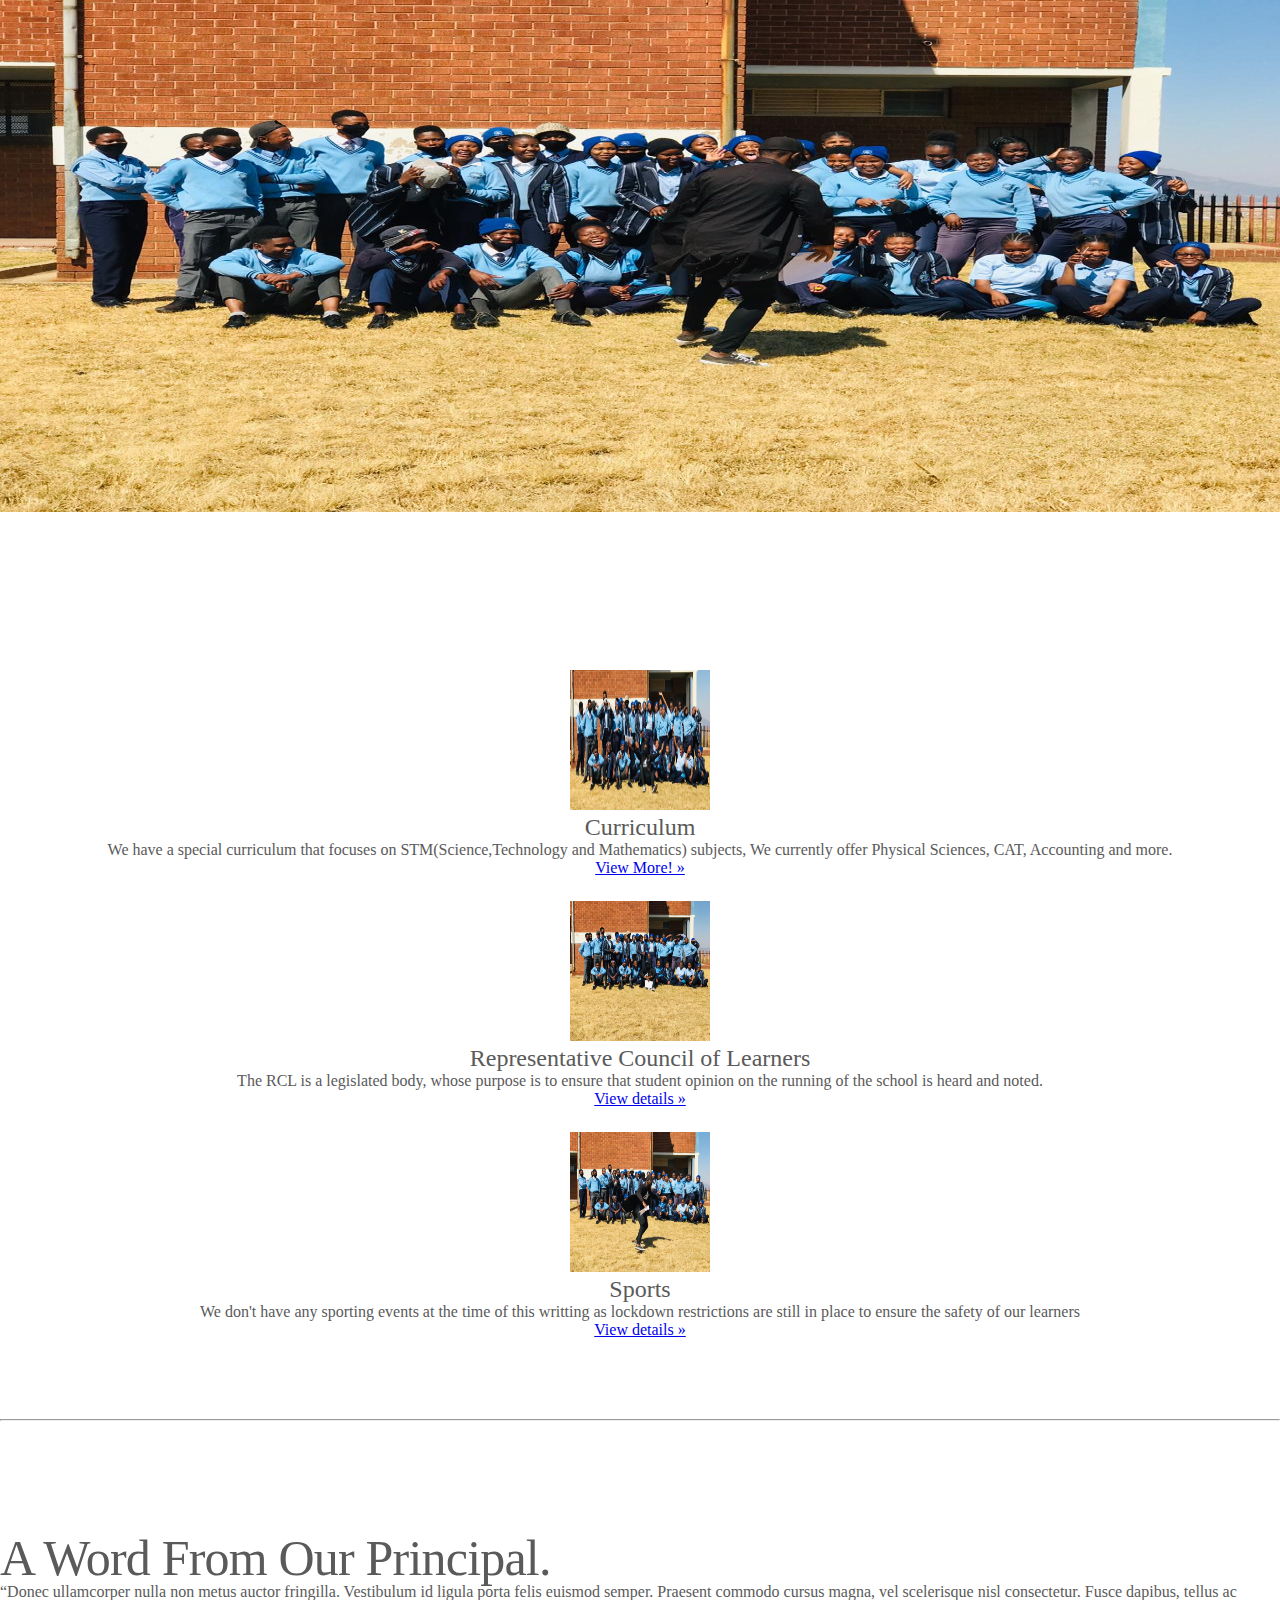
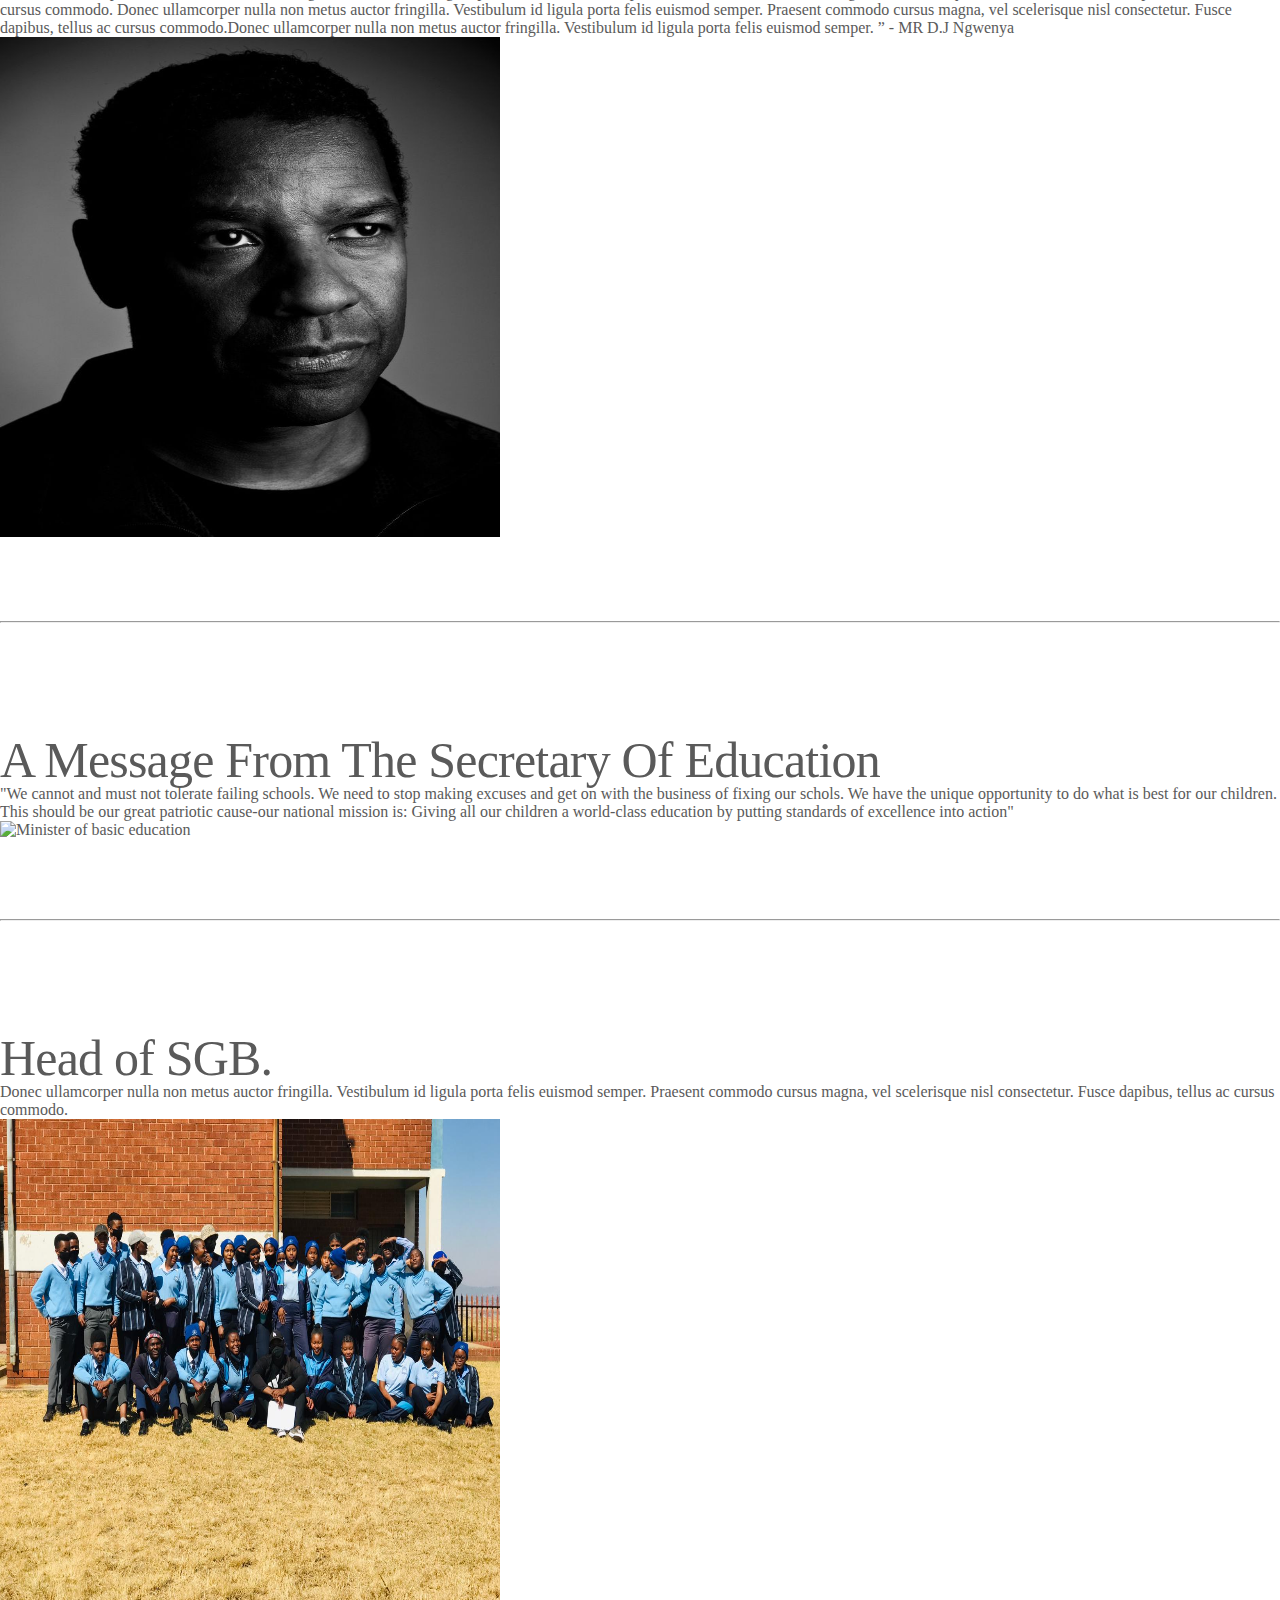
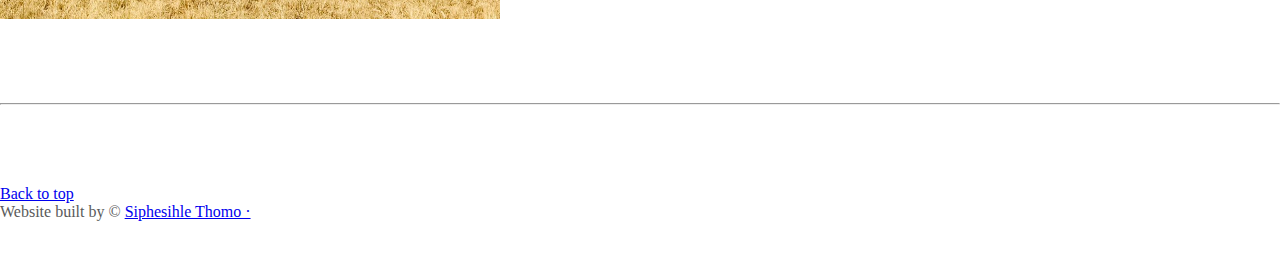
==== index.html @ 4f89eb86 "refactored code and restyled elements" ====
<!doctype html>
<html lang="en">
  <head>
    <meta charset="utf-8">
    <meta name="viewport" content="width=device-width, initial-scale=1, shrink-to-fit=no">
    <meta name="description" content="Elangwane, Mpumalanga MSTA, Volksust High Schools, Vukuzakhe High School">
    <meta name="author" content="Siphesihle Thomo">
    <meta name="generator" content="Jekyll v4.0.1">
    <title>Elangwane M.S.T.A</title>
    <link href="https://cdn.jsdelivr.net/npm/bootstrap@5.0.0-beta2/dist/css/bootstrap.min.css" rel="stylesheet" integrity="sha384-BmbxuPwQa2lc/FVzBcNJ7UAyJxM6wuqIj61tLrc4wSX0szH/Ev+nYRRuWlolflfl" crossorigin="anonymous">
    <link href="styles.css" rel="stylesheet">
  </head>

  <body>

    <section id="navigation">
      <div class="col">
        <nav class="container-fluid navbar navbar-expand-lg navbar-dark bg-primary">
          <a href="index.html" class="navbar-brand"><h3>Elangwane</h3></a>
          <button class="navbar-toggler" type="button" data-bs-toggle="collapse" data-bs-target="#navbarSupportedContent" aria-controls="navbarSupportedContent" aria-expanded="false" aria-label="Toggle navigation">
            <span class="navbar-toggler-icon"></span>
          </button>
        
          <div class="collapse navbar-collapse" id="navbarSupportedContent">
            <ul class="navbar-nav ms-auto">
              <li class="nav-item">
                <a href="/html/about.html" class="nav-link">About</a>
              </li>
              <li class="nav-item">
                <a href="/html/curriculum.html" class="nav-link">Curriculum</a>
              </li>
              <li class="nav-item">
                <a href="/html/contact.html" class="nav-link">Contact</a>
              </li>
            </ul>
          </div>
        </nav>
      </div>
    </section>
  
<main role="main">

  <div id="myCarousel" class="carousel slide" data-ride="carousel">
    <div class="carousel-inner">
      <div class="carousel-item active">
        <img id="image1" src="/Images/Display4.jpg" width="100%">
        <div class="container">
          <div class="carousel-caption text-left">
            <h1>Welcome.</h1>
            <p>A very warm welcome to Elangwane M.S.T Academy, I hope that our website provides you with a comprehensive introduction to our values, expectations and way of working. We place a strong emphasis on working hard, supporting one another and good standards of behaviour and courtesy.</p>
            <p><a class="btn btn-lg btn-primary" href="#More" role="button">Learn More &raquo;</a></p>
          </div>
        </div>
      </div>
    </div>
  </div>
  
  <div class="container marketing">

    <!-- Three columns of text below the carousel -->
    <div class="row" id="More">
      <div class="col-lg-4">
        <img src="/Images/Display1.jpg" width="140" height="140" class="rounded-circle">
        <h2>Curriculum</h2>
        <p>We have a special curriculum that focuses on STM(Science,Technology and Mathematics) subjects, We currently offer Physical Sciences, CAT, Accounting and more.</p>
        <p><a class="btn btn-primary" href="/html/curriculum.html" role="button">View More! &raquo;</a></p>
      </div>
      <div class="col-lg-4">
        <img src="/Images/Display2.jpg" width="140" height="140" class="rounded-circle">
        <h2>Representative Council of Learners</h2>
        <p>The RCL is a legislated body, whose purpose is to ensure that student opinion on the running of the school is heard and noted.</p>
        <p><a class="btn btn-primary" href="/html/lrc.html" role="button">View details &raquo;</a></p>
      </div>
      <div class="col-lg-4">
        <img src="/Images/Display3.jpg" width="140" height="140" class="rounded-circle">
        <h2>Sports</h2>
        <p>We don't have any sporting events at the time of this writting as lockdown restrictions are still in place to ensure the safety of our learners</p>
        <p><a class="btn btn-primary" href="#" role="button">View details &raquo;</a></p>
      </div>
    </div>


    <!-- THE FEATURETTES -->

    <hr class="featurette-divider">

    <div class="row featurette">
    		<div class="col-md-7">
        		<h2 class="featurette-heading">A Word From Our Principal.</h2>
        		<p class="lead" style="text-align: left;">&ldquo;Donec ullamcorper nulla non metus auctor fringilla. Vestibulum id ligula porta felis euismod semper. Praesent commodo cursus magna, vel scelerisque nisl consectetur. Fusce dapibus, tellus ac cursus commodo. Donec ullamcorper nulla non metus auctor fringilla. Vestibulum id ligula porta felis euismod semper. Praesent commodo cursus magna, vel scelerisque nisl consectetur. Fusce dapibus, tellus ac cursus commodo.Donec ullamcorper nulla non metus auctor fringilla. Vestibulum id ligula porta felis euismod semper. &rdquo; - MR D.J Ngwenya</p>
      		</div>
      		<div class="col-md-5">
        		<img src="Images/Principal.jpg" class="featurette-image img-lg img-fluid mx-auto" width="500" height="500">
      		</div>
    	</div>
    
    <hr class="featurette-divider">
    
    <div class="row featurette">
      <div class="col-md-7 order-md-2">
        <h2 class="featurette-heading">A Message From The Secretary Of Education</h2>
        <p class="lead">"We cannot and must not tolerate failing schools. We need to stop making excuses and get on with the business of fixing our schols. We have the unique opportunity to do what is best for our children. This should be our great patriotic cause-our national mission is: Giving all our children a world-class education by putting standards of excellence into action"</p>
      </div>
      <div class="col-md-5 order-md-1">
        <img src="https://www.education.gov.za/portals/0/Images/Minister%20Motshekga.jpg" alt="Minister of basic education" class="featurette-image img-lg img-fluid mx-auto" width="500" height="500">
      </div>
    </div>

    <hr class="featurette-divider">

    <div class="row featurette">
      <div class="col-md-7">
        <h2 class="featurette-heading">Head of SGB.</h2>
        <p class="lead">Donec ullamcorper nulla non metus auctor fringilla. Vestibulum id ligula porta felis euismod semper. Praesent commodo cursus magna, vel scelerisque nisl consectetur. Fusce dapibus, tellus ac cursus commodo.</p>
      </div>
      <div class="col-md-5">
        <img src="Images/Display2.jpg" class="featurette-image img-lg img-fluid mx-auto" width="500" height="500">
      </div>
    </div>

    <hr class="featurette-divider">

    <!-- /END THE FEATURETTES -->

  </div>


  <!-- FOOTER -->
  <footer class="container">
    <p class="float-right"><a href="#">Back to top</a></p>
    <p>Website built by &copy; <a href="mailto:seansthomo@gmail.com">Siphesihle Thomo &middot;</p>
  </footer>
</main>

  <script src="https://cdn.jsdelivr.net/npm/bootstrap@5.0.0-beta2/dist/js/bootstrap.bundle.min.js" integrity="sha384-b5kHyXgcpbZJO/tY9Ul7kGkf1S0CWuKcCD38l8YkeH8z8QjE0GmW1gYU5S9FOnJ0" crossorigin="anonymous"></script>
 </body>
</html>
---- styles.css ----
/* GLOBAL STYLES
-------------------------------------------------- */
/* Padding below the footer and lighter body text */
* {
  padding: 0;
  margin: 0;
}

body {
  padding-bottom: 3rem;
  color: #5a5a5a;
}


/* CUSTOMIZE THE CAROUSEL
-------------------------------------------------- */

/* Carousel base class */
.carousel {
  margin-bottom: 4rem;
}
/* Since positioning the image, we need to help out the caption */
.carousel-caption {
  bottom: 3rem;
  z-index: 10;
}

/* Declare heights because of positioning of img element */
.carousel-item {
  height: 32rem;
}
.carousel-item > img {
  position: absolute;
  top: 0;
  left: 0;
  min-width: 100%;
  height: 32rem;
}


/* MARKETING CONTENT
-------------------------------------------------- */

/* Center align the text within the three columns below the carousel */
.marketing .col-lg-4 {
  margin-bottom: 1.5rem;
  text-align: center;
}
.marketing h2 {
  font-weight: 400;
}
.marketing .col-lg-4 p {
  margin-right: .75rem;
  margin-left: .75rem;
}


/* Featurettes
------------------------- */

.featurette-divider {
  margin: 5rem 0; /* Space out the Bootstrap <hr> more */
}

/* Thin out the marketing headings */
.featurette-heading {
  font-weight: 300;
  line-height: 1;
  letter-spacing: -.05rem;
}


/* RESPONSIVE CSS
-------------------------------------------------- */

@media (min-width: 40em) {
  /* Bump up size of carousel content */
  .carousel-caption p {
    margin-bottom: 1.25rem;
    font-size: 1.25rem;
    line-height: 1.4;
  }

  .featurette-heading {
    font-size: 50px;
  }
}

@media (min-width: 62em) {
  .featurette-heading {
    margin-top: 7rem;
  }
}

input[type=text], select, textarea {
  width: 100%
  padding: 12px;
  border: 1px solid #ccc;
  border-radius: 4px;
  box-sizing: border-box;
  margin-top: 6px;
  resize: vertical;
}

input[type=submit] {
  border: none;
  border-radius: 4px;
  cursor: pointer;
}
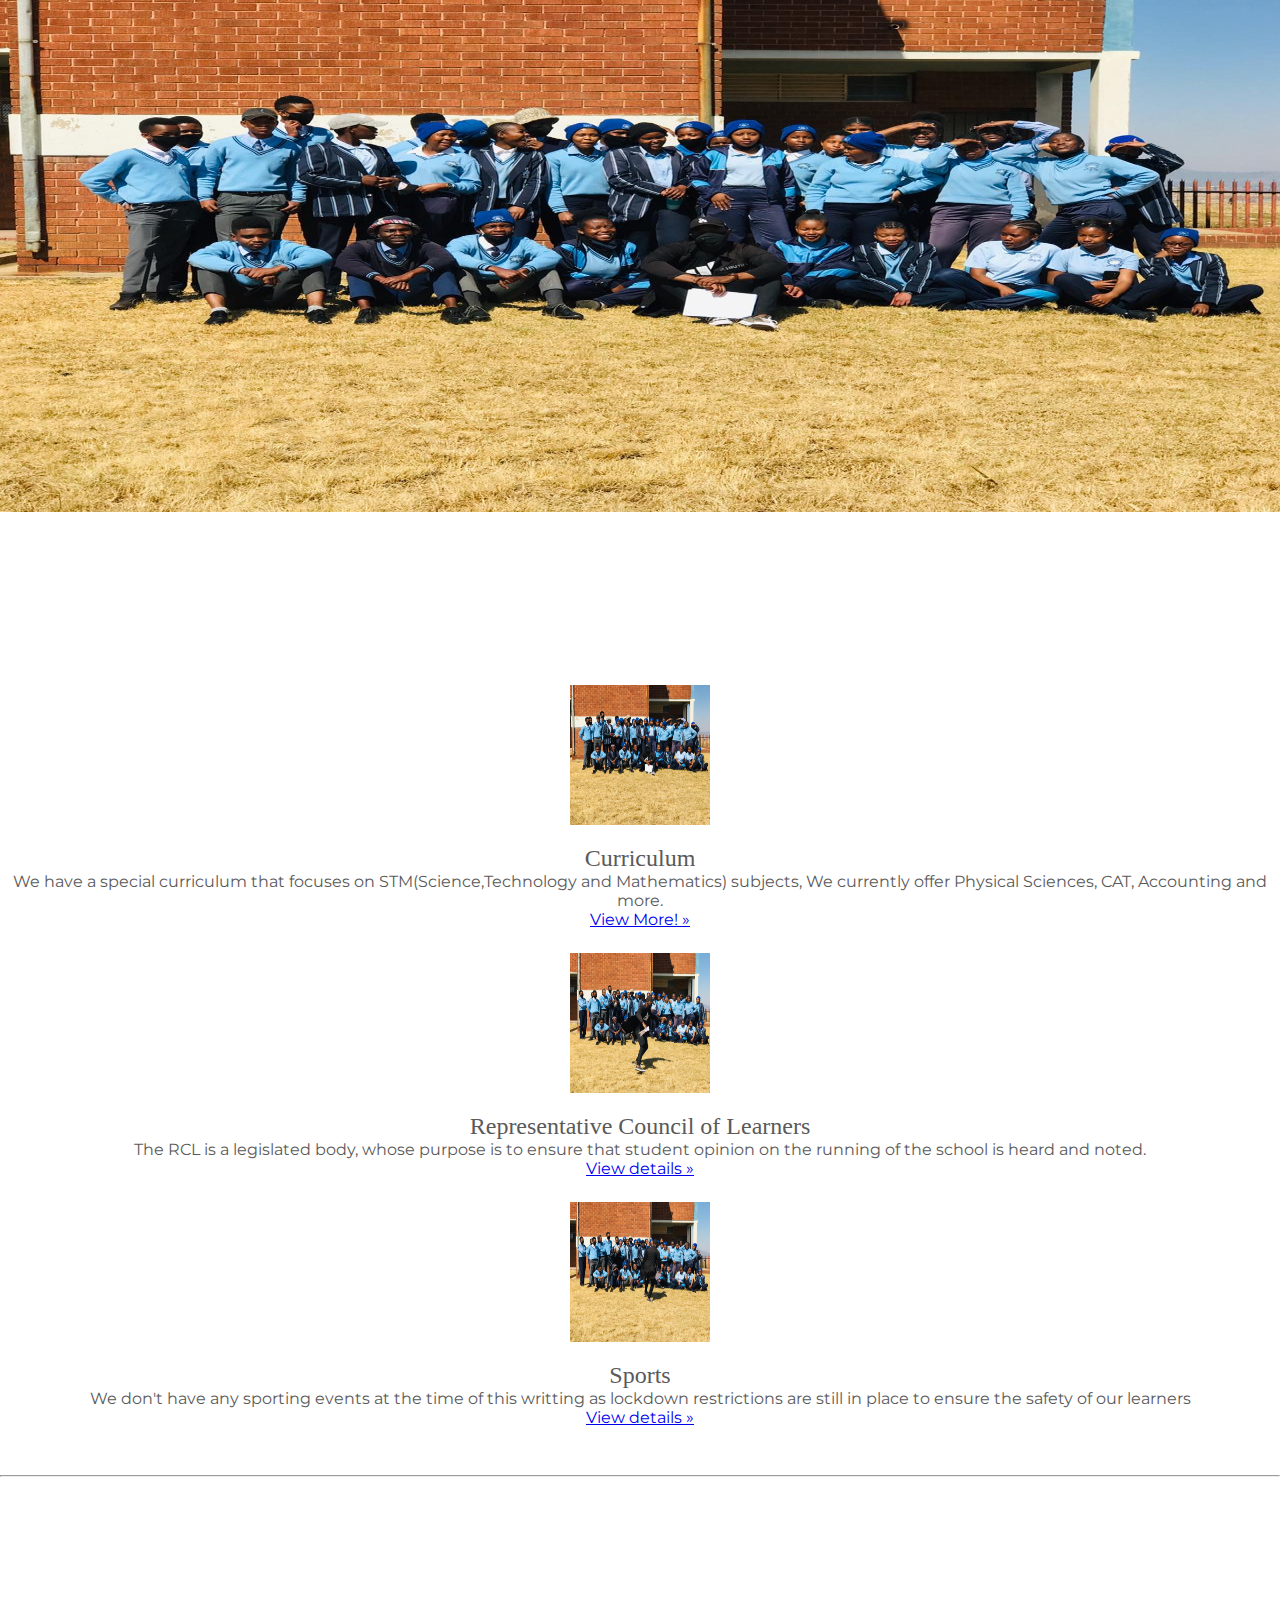
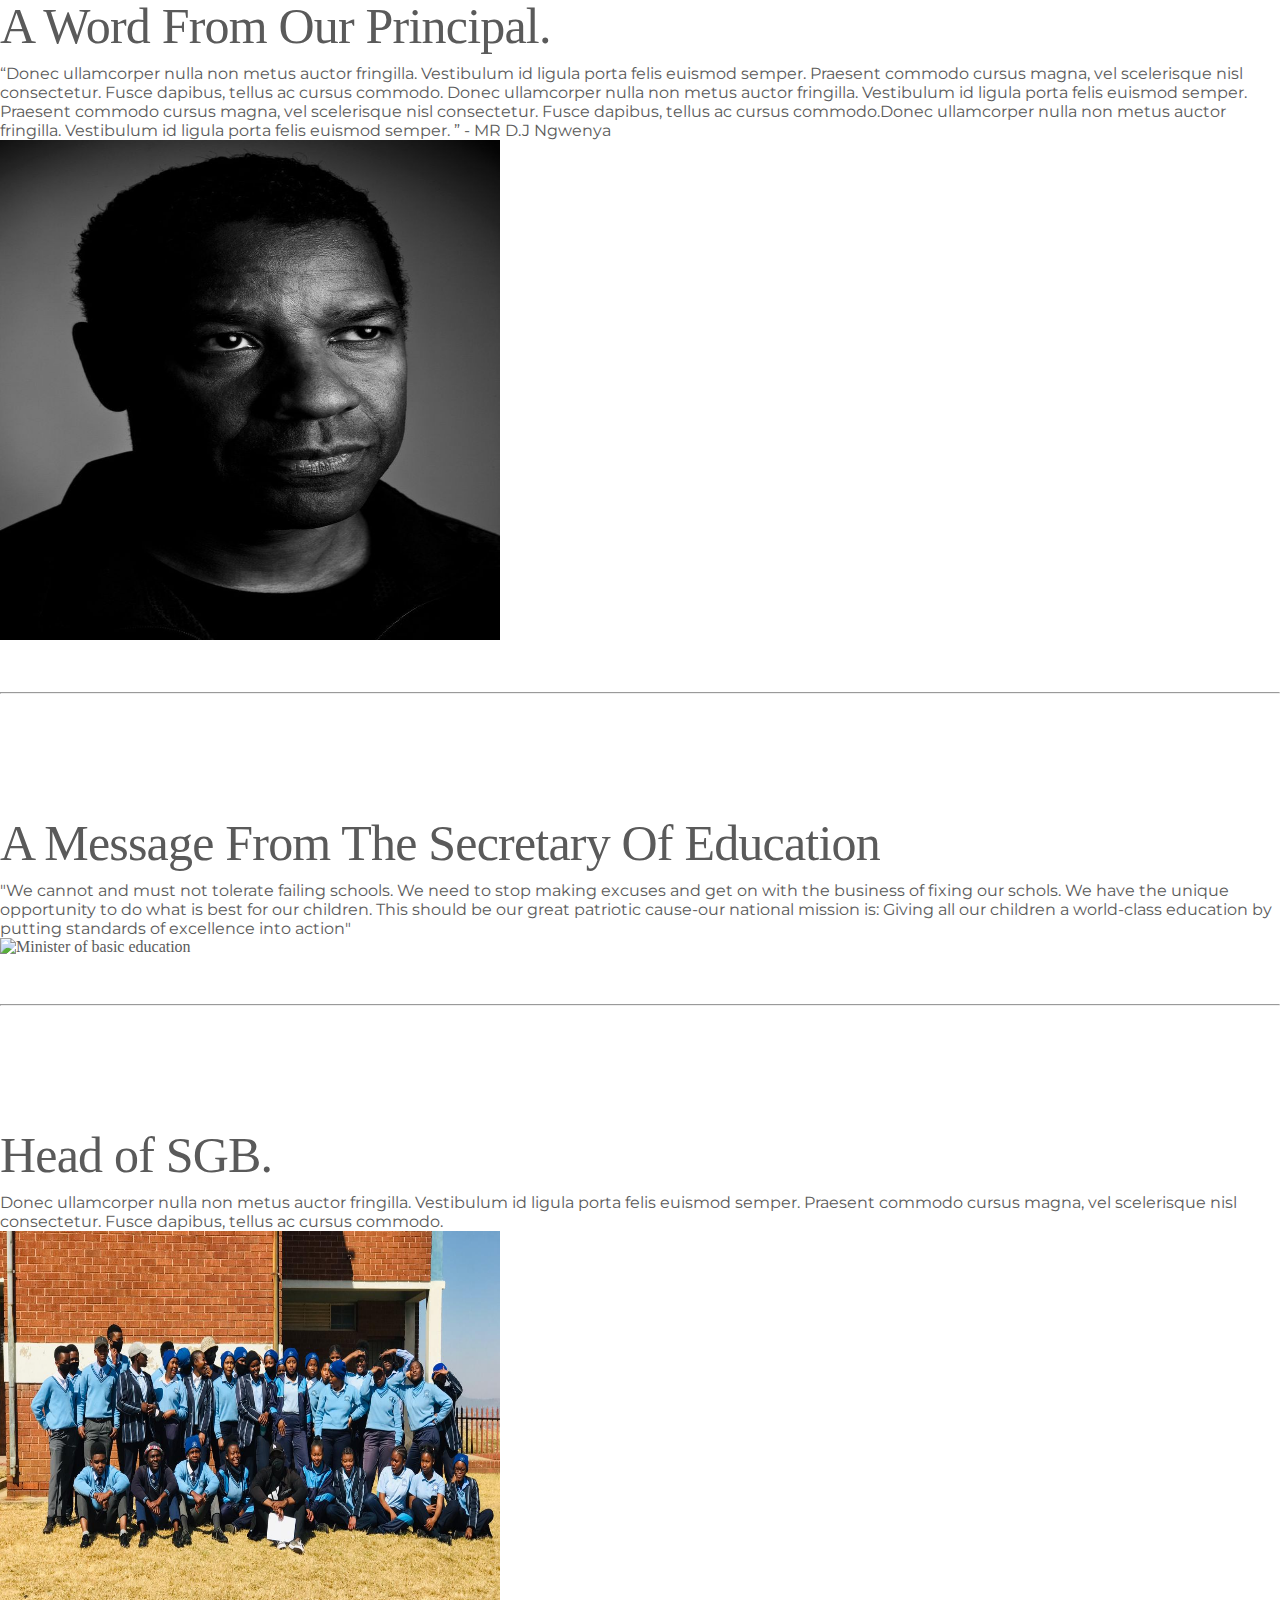
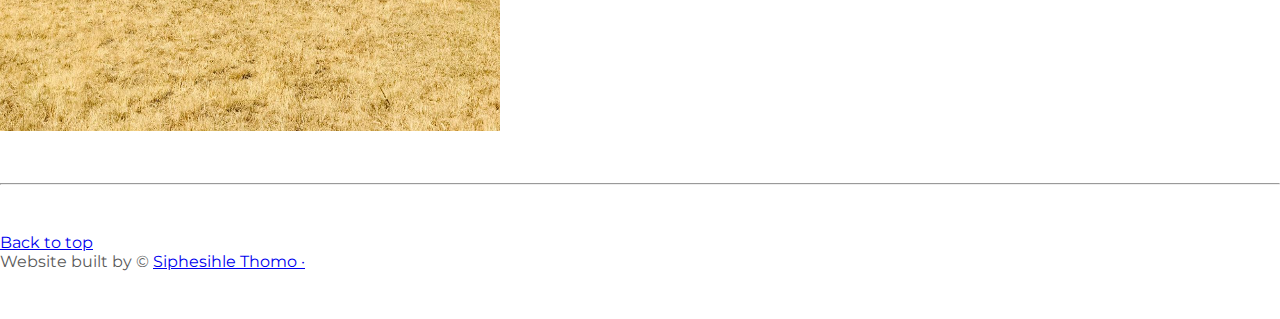
==== commit c89e3354: "removed folder" ====
--- a/index.html
+++ b/index.html
@@ -8,130 +8,128 @@
     <meta name="generator" content="Jekyll v4.0.1">
     <title>Elangwane M.S.T.A</title>
     <link href="https://cdn.jsdelivr.net/npm/bootstrap@5.0.0-beta2/dist/css/bootstrap.min.css" rel="stylesheet" integrity="sha384-BmbxuPwQa2lc/FVzBcNJ7UAyJxM6wuqIj61tLrc4wSX0szH/Ev+nYRRuWlolflfl" crossorigin="anonymous">
-    <link href="styles.css" rel="stylesheet">
+    <link href="/css/styles.css" rel="stylesheet">
   </head>
 
-  <body>
+<body>
 
-    <section id="navigation">
-      <div class="col">
-        <nav class="container-fluid navbar navbar-expand-lg navbar-dark bg-primary">
-          <a href="index.html" class="navbar-brand"><h3>Elangwane</h3></a>
-          <button class="navbar-toggler" type="button" data-bs-toggle="collapse" data-bs-target="#navbarSupportedContent" aria-controls="navbarSupportedContent" aria-expanded="false" aria-label="Toggle navigation">
-            <span class="navbar-toggler-icon"></span>
-          </button>
-        
-          <div class="collapse navbar-collapse" id="navbarSupportedContent">
-            <ul class="navbar-nav ms-auto">
-              <li class="nav-item">
-                <a href="/html/about.html" class="nav-link">About</a>
-              </li>
-              <li class="nav-item">
-                <a href="/html/curriculum.html" class="nav-link">Curriculum</a>
-              </li>
-              <li class="nav-item">
-                <a href="/html/contact.html" class="nav-link">Contact</a>
-              </li>
-            </ul>
-          </div>
-        </nav>
-      </div>
-    </section>
+  <section id="navigation">
+    <div class="col">
+      <nav class="container-fluid navbar navbar-expand-lg navbar-dark bg-primary">
+        <a href="index.html" class="navbar-brand"><h3>Elangwane</h3></a>
+        <button class="navbar-toggler" type="button" data-bs-toggle="collapse" data-bs-target="#navbarSupportedContent" aria-controls="navbarSupportedContent" aria-expanded="false" aria-label="Toggle navigation">
+          <span class="navbar-toggler-icon"></span>
+        </button>
+      
+        <div class="collapse navbar-collapse" id="navbarSupportedContent">
+          <ul class="navbar-nav ms-auto">
+            <li class="nav-item">
+              <a href="/html/about.html" class="nav-link">About</a>
+            </li>
+            <li class="nav-item">
+              <a href="/html/curriculum.html" class="nav-link">Curriculum</a>
+            </li>
+            <li class="nav-item">
+              <a href="/html/contact.html" class="nav-link">Contact</a>
+            </li>
+          </ul>
+        </div>
+      </nav>
+    </div>
+  </section>
   
-<main role="main">
+  <main role="main">
 
-  <div id="myCarousel" class="carousel slide" data-ride="carousel">
-    <div class="carousel-inner">
-      <div class="carousel-item active">
-        <img id="image1" src="/Images/Display4.jpg" width="100%">
-        <div class="container">
-          <div class="carousel-caption text-left">
-            <h1>Welcome.</h1>
-            <p>A very warm welcome to Elangwane M.S.T Academy, I hope that our website provides you with a comprehensive introduction to our values, expectations and way of working. We place a strong emphasis on working hard, supporting one another and good standards of behaviour and courtesy.</p>
-            <p><a class="btn btn-lg btn-primary" href="#More" role="button">Learn More &raquo;</a></p>
+    <div id="myCarousel" class="carousel slide" data-ride="carousel">
+      <div class="carousel-inner">
+        <div class="carousel-item active">
+          <img class="hero-image" src="/Images/Display2.jpg" width="100%">
+          <div class="shadow"></div>
+          <div class="container">
+            <div class="carousel-caption">
+              <h1>Welcome.</h1>
+              <p>A very warm welcome to Elangwane M.S.T Academy, I hope that our website provides you with a comprehensive introduction to our values, expectations and way of working. We place a strong emphasis on working hard, supporting one another and good standards of behaviour and courtesy.</p>
+              <p><a class="btn btn-lg btn-primary" href="#More" role="button">Learn More &raquo;</a></p>
+            </div>
           </div>
         </div>
       </div>
     </div>
-  </div>
-  
-  <div class="container marketing">
+    
+    <div class="container marketing">
 
-    <!-- Three columns of text below the carousel -->
-    <div class="row" id="More">
-      <div class="col-lg-4">
-        <img src="/Images/Display1.jpg" width="140" height="140" class="rounded-circle">
-        <h2>Curriculum</h2>
-        <p>We have a special curriculum that focuses on STM(Science,Technology and Mathematics) subjects, We currently offer Physical Sciences, CAT, Accounting and more.</p>
-        <p><a class="btn btn-primary" href="/html/curriculum.html" role="button">View More! &raquo;</a></p>
+      <!-- Three columns of text below the carousel -->
+      <div class="row" id="More">
+        <div class="col-lg-4">
+          <img src="/Images/Display2.jpg" width="140" height="140" class="rounded-circle">
+          <h2>Curriculum</h2>
+          <p>We have a special curriculum that focuses on STM(Science,Technology and Mathematics) subjects, We currently offer Physical Sciences, CAT, Accounting and more.</p>
+          <p><a class="btn btn-primary" href="/html/curriculum.html" role="button">View More! &raquo;</a></p>
+        </div>
+        <div class="col-lg-4">
+          <img src="/Images/Display3.jpg" width="140" height="140" class="rounded-circle">
+          <h2>Representative Council of Learners</h2>
+          <p>The RCL is a legislated body, whose purpose is to ensure that student opinion on the running of the school is heard and noted.</p>
+          <p><a class="btn btn-primary" href="/html/lrc.html" role="button">View details &raquo;</a></p>
+        </div>
+        <div class="col-lg-4">
+          <img src="/Images/Display4.jpg" width="140" height="140" class="rounded-circle">
+          <h2>Sports</h2>
+          <p>We don't have any sporting events at the time of this writting as lockdown restrictions are still in place to ensure the safety of our learners</p>
+          <p><a class="btn btn-primary" href="#" role="button">View details &raquo;</a></p>
+        </div>
       </div>
-      <div class="col-lg-4">
-        <img src="/Images/Display2.jpg" width="140" height="140" class="rounded-circle">
-        <h2>Representative Council of Learners</h2>
-        <p>The RCL is a legislated body, whose purpose is to ensure that student opinion on the running of the school is heard and noted.</p>
-        <p><a class="btn btn-primary" href="/html/lrc.html" role="button">View details &raquo;</a></p>
-      </div>
-      <div class="col-lg-4">
-        <img src="/Images/Display3.jpg" width="140" height="140" class="rounded-circle">
-        <h2>Sports</h2>
-        <p>We don't have any sporting events at the time of this writting as lockdown restrictions are still in place to ensure the safety of our learners</p>
-        <p><a class="btn btn-primary" href="#" role="button">View details &raquo;</a></p>
-      </div>
-    </div>
 
 
-    <!-- THE FEATURETTES -->
+      <!-- THE FEATURETTES -->
 
-    <hr class="featurette-divider">
+      <hr class="featurette-divider">
 
-    <div class="row featurette">
-    		<div class="col-md-7">
-        		<h2 class="featurette-heading">A Word From Our Principal.</h2>
-        		<p class="lead" style="text-align: left;">&ldquo;Donec ullamcorper nulla non metus auctor fringilla. Vestibulum id ligula porta felis euismod semper. Praesent commodo cursus magna, vel scelerisque nisl consectetur. Fusce dapibus, tellus ac cursus commodo. Donec ullamcorper nulla non metus auctor fringilla. Vestibulum id ligula porta felis euismod semper. Praesent commodo cursus magna, vel scelerisque nisl consectetur. Fusce dapibus, tellus ac cursus commodo.Donec ullamcorper nulla non metus auctor fringilla. Vestibulum id ligula porta felis euismod semper. &rdquo; - MR D.J Ngwenya</p>
-      		</div>
-      		<div class="col-md-5">
-        		<img src="Images/Principal.jpg" class="featurette-image img-lg img-fluid mx-auto" width="500" height="500">
-      		</div>
-    	</div>
-    
-    <hr class="featurette-divider">
-    
-    <div class="row featurette">
-      <div class="col-md-7 order-md-2">
-        <h2 class="featurette-heading">A Message From The Secretary Of Education</h2>
-        <p class="lead">"We cannot and must not tolerate failing schools. We need to stop making excuses and get on with the business of fixing our schols. We have the unique opportunity to do what is best for our children. This should be our great patriotic cause-our national mission is: Giving all our children a world-class education by putting standards of excellence into action"</p>
+      <div class="row featurette">
+          <div class="col-md-7">
+              <h2 class="featurette-heading">A Word From Our Principal.</h2>
+              <p class="lead" style="text-align: left;">&ldquo;Donec ullamcorper nulla non metus auctor fringilla. Vestibulum id ligula porta felis euismod semper. Praesent commodo cursus magna, vel scelerisque nisl consectetur. Fusce dapibus, tellus ac cursus commodo. Donec ullamcorper nulla non metus auctor fringilla. Vestibulum id ligula porta felis euismod semper. Praesent commodo cursus magna, vel scelerisque nisl consectetur. Fusce dapibus, tellus ac cursus commodo.Donec ullamcorper nulla non metus auctor fringilla. Vestibulum id ligula porta felis euismod semper. &rdquo; - MR D.J Ngwenya</p>
+            </div>
+            <div class="col-md-5">
+              <img src="/Images/Principal.jpg" class="featurette-image img-lg img-fluid mx-auto" width="500" height="500">
+            </div>
+        </div>
+      
+      <hr class="featurette-divider">
+      
+      <div class="row featurette">
+        <div class="col-md-7 order-md-2">
+          <h2 class="featurette-heading">A Message From The Secretary Of Education</h2>
+          <p class="lead">"We cannot and must not tolerate failing schools. We need to stop making excuses and get on with the business of fixing our schols. We have the unique opportunity to do what is best for our children. This should be our great patriotic cause-our national mission is: Giving all our children a world-class education by putting standards of excellence into action"</p>
+        </div>
+        <div class="col-md-5 order-md-1">
+          <img src="https://www.education.gov.za/portals/0/Images/Minister%20Motshekga.jpg" alt="Minister of basic education" class="featurette-image img-lg img-fluid mx-auto" width="500" height="500">
+        </div>
       </div>
-      <div class="col-md-5 order-md-1">
-        <img src="https://www.education.gov.za/portals/0/Images/Minister%20Motshekga.jpg" alt="Minister of basic education" class="featurette-image img-lg img-fluid mx-auto" width="500" height="500">
+
+      <hr class="featurette-divider">
+
+      <div class="row featurette">
+        <div class="col-md-7">
+          <h2 class="featurette-heading">Head of SGB.</h2>
+          <p class="lead">Donec ullamcorper nulla non metus auctor fringilla. Vestibulum id ligula porta felis euismod semper. Praesent commodo cursus magna, vel scelerisque nisl consectetur. Fusce dapibus, tellus ac cursus commodo.</p>
+        </div>
+        <div class="col-md-5">
+          <img src="/Images/Display2.jpg" class="featurette-image img-lg img-fluid mx-auto" width="500" height="500">
+        </div>
       </div>
-    </div>
 
-    <hr class="featurette-divider">
-
-    <div class="row featurette">
-      <div class="col-md-7">
-        <h2 class="featurette-heading">Head of SGB.</h2>
-        <p class="lead">Donec ullamcorper nulla non metus auctor fringilla. Vestibulum id ligula porta felis euismod semper. Praesent commodo cursus magna, vel scelerisque nisl consectetur. Fusce dapibus, tellus ac cursus commodo.</p>
-      </div>
-      <div class="col-md-5">
-        <img src="Images/Display2.jpg" class="featurette-image img-lg img-fluid mx-auto" width="500" height="500">
-      </div>
-    </div>
-
-    <hr class="featurette-divider">
-
-    <!-- /END THE FEATURETTES -->
-
-  </div>
+      <hr class="featurette-divider">
 
 
-  <!-- FOOTER -->
-  <footer class="container">
-    <p class="float-right"><a href="#">Back to top</a></p>
-    <p>Website built by &copy; <a href="mailto:seansthomo@gmail.com">Siphesihle Thomo &middot;</p>
-  </footer>
-</main>
+
+      <!-- FOOTER -->
+      <footer id="footer"  class="container">
+        <p class="float-right"><a href="#">Back to top</a></p>
+        <p>Website built by &copy; <a href="mailto:seansthomo@gmail.com">Siphesihle Thomo &middot;</p>
+      </footer>
+  </main>
 
   <script src="https://cdn.jsdelivr.net/npm/bootstrap@5.0.0-beta2/dist/js/bootstrap.bundle.min.js" integrity="sha384-b5kHyXgcpbZJO/tY9Ul7kGkf1S0CWuKcCD38l8YkeH8z8QjE0GmW1gYU5S9FOnJ0" crossorigin="anonymous"></script>
- </body>
+</body>
 </html>
--- a/css/styles.css
+++ b/css/styles.css
@@ -0,0 +1,136 @@
+@import url("https://fonts.googleapis.com/css2?family=Montserrat:wght@300;400&family=Playfair+Display:wght@400;500;600;700;800;900&display=swap");
+
+* {
+  padding: 0;
+  margin: 0;
+}
+
+body {
+  padding-bottom: 3rem;
+  color: #5a5a5a;
+}
+
+ul {
+  list-style-type: none;
+  padding: 0;
+  text-align: center;
+}
+
+p,
+h1 {
+  font-family: "Montserrat", sans-serif;
+}
+
+#navigation {
+  font-family: "Playfair Display", serif;
+}
+
+.hero-image {
+  z-index: 0;
+}
+
+.carousel {
+  margin-bottom: 4rem;
+}
+.carousel-caption {
+  text-shadow: 2px 2px 4px #000000;
+  bottom: 3rem;
+  z-index: 1;
+}
+
+.carousel-item {
+  height: 32rem;
+}
+.carousel-item > img {
+  position: absolute;
+  top: 0;
+  left: 0;
+  min-width: 100%;
+  height: 32rem;
+}
+
+.rounded-circle {
+  margin-bottom: 1em;
+}
+
+.vision p {
+  text-align: left;
+}
+
+.vision li {
+  list-style-type: disc;
+}
+
+.values {
+  padding: 0;
+}
+
+.marketing .col-lg-4 {
+  margin-bottom: 1.5rem;
+  text-align: center;
+}
+.marketing h2 {
+  font-weight: 400;
+}
+.marketing .col-lg-4 p {
+  margin-right: 0.75rem;
+  margin-left: 0.75rem;
+}
+
+.featurette-divider {
+  margin: 3rem 0;
+}
+
+.featurette-heading {
+  font-weight: 300;
+  line-height: 1.5em;
+  letter-spacing: -0.05rem;
+}
+
+.subjects {
+  text-align: center;
+}
+
+#contact {
+  margin-top: 3em;
+}
+
+#footer p {
+  text-align: start;
+}
+
+@media (min-width: 40em) {
+  .carousel-caption p {
+    margin-bottom: 1.25rem;
+    font-size: 1.25rem;
+    line-height: 1.4;
+  }
+
+  .featurette-heading {
+    font-size: 50px;
+  }
+}
+
+@media (min-width: 62em) {
+  .featurette-heading {
+    margin-top: 7rem;
+  }
+}
+
+input[type="text"],
+select,
+textarea {
+  width: 100%;
+  padding: 12px;
+  border: 1px solid #ccc;
+  border-radius: 4px;
+  box-sizing: border-box;
+  margin-top: 6px;
+  resize: vertical;
+}
+
+input[type="submit"] {
+  border: none;
+  border-radius: 4px;
+  cursor: pointer;
+}
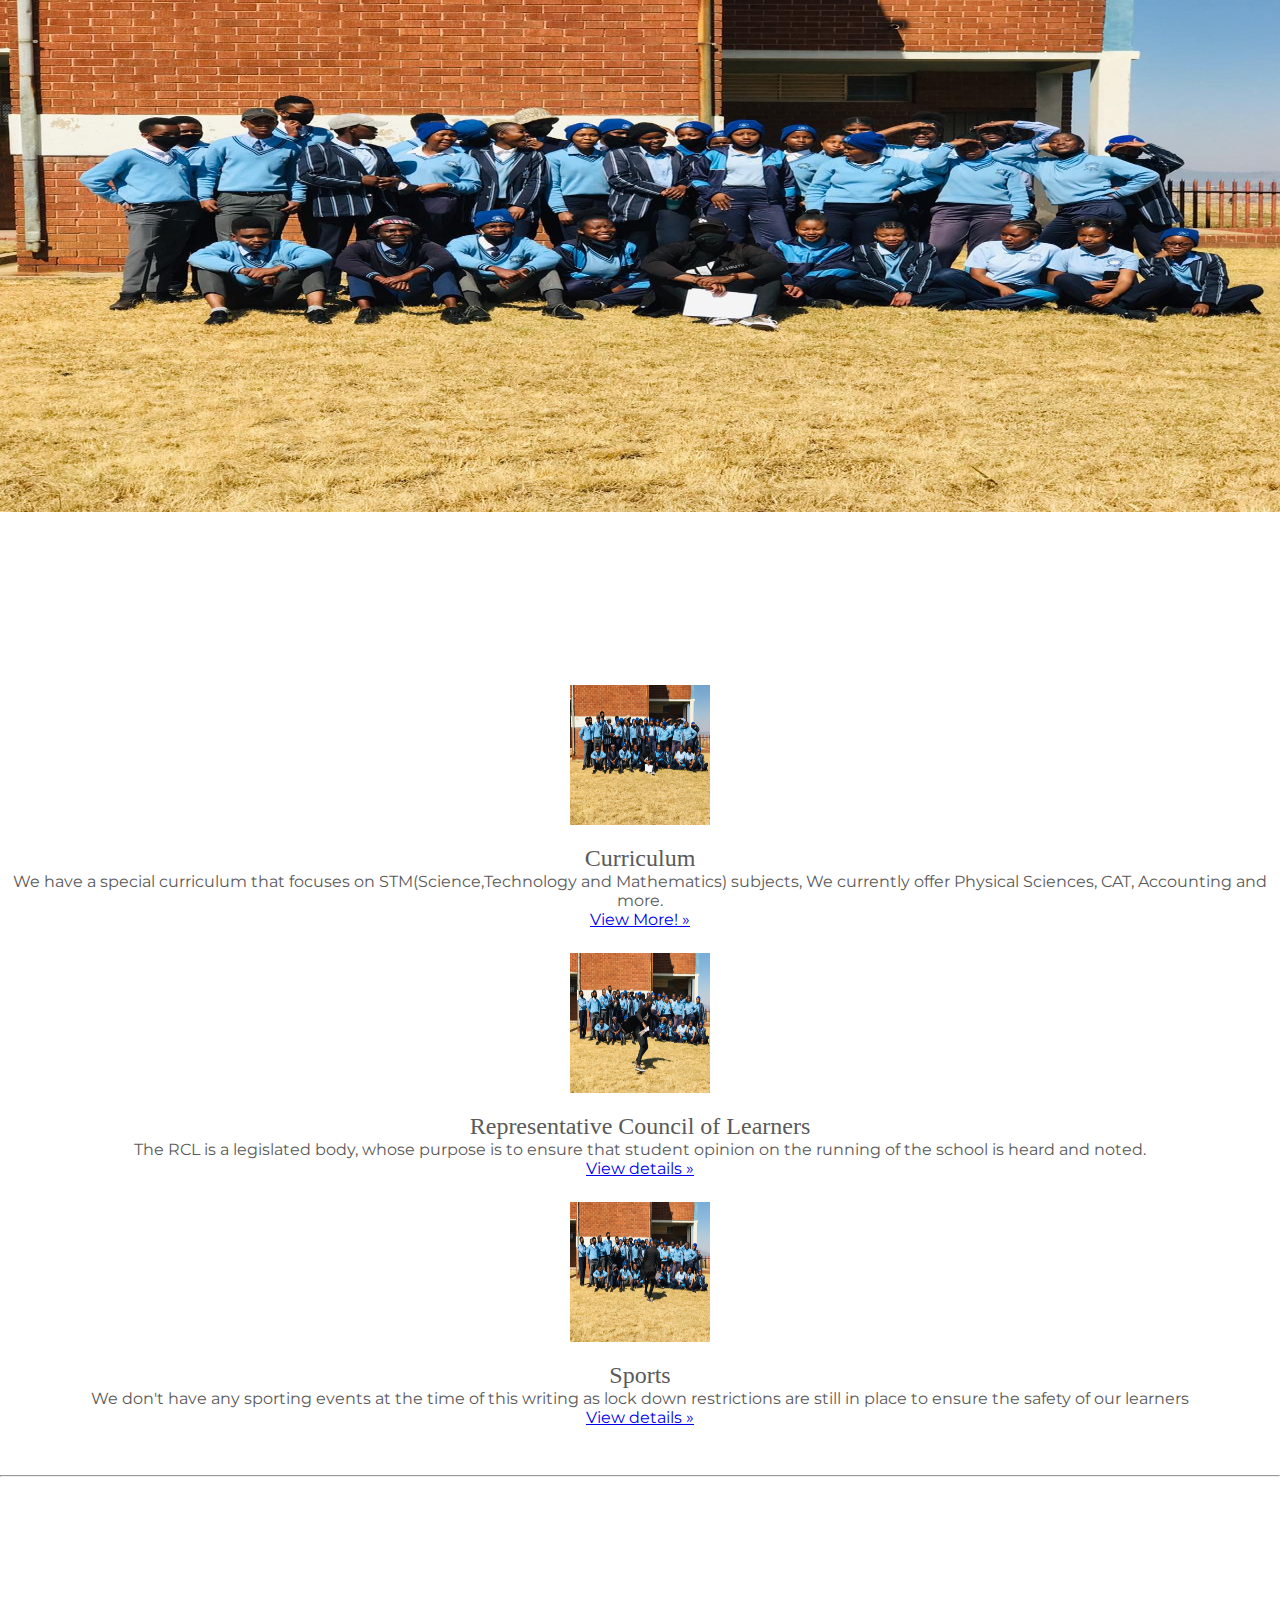
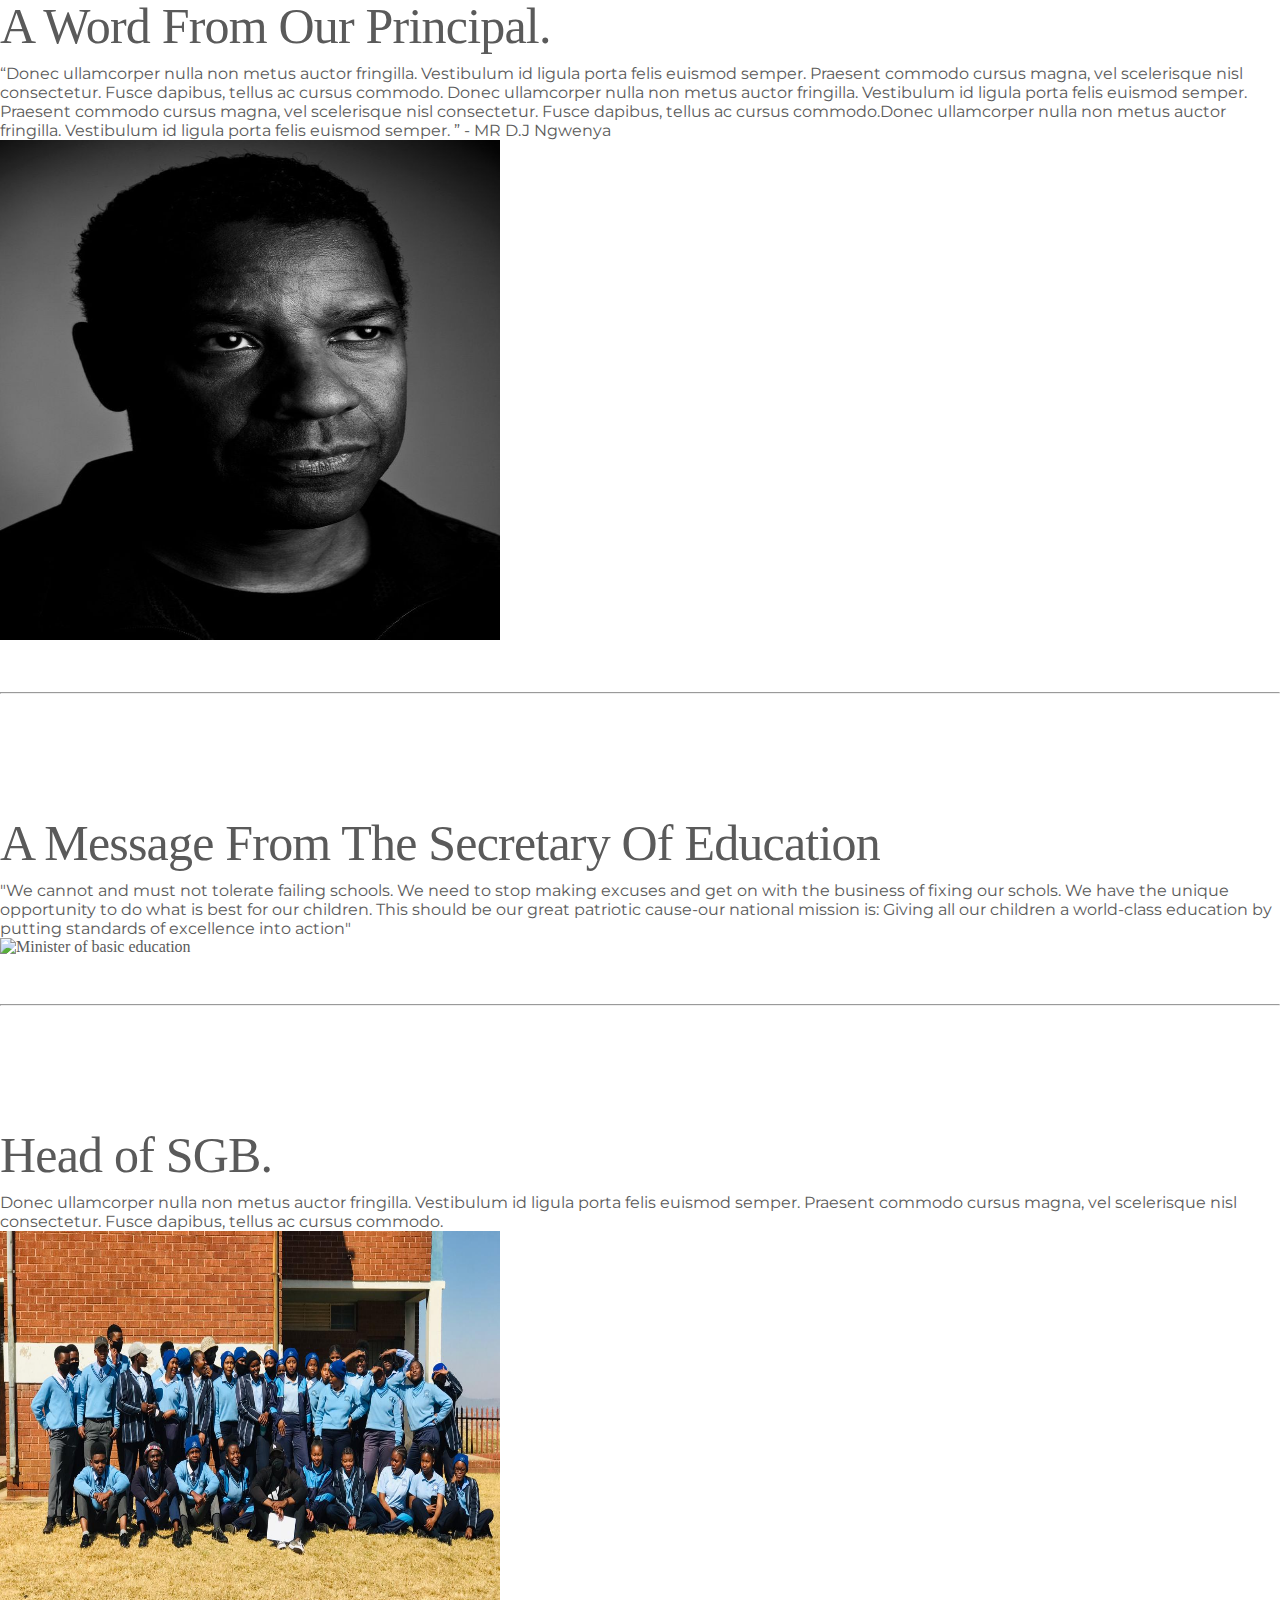
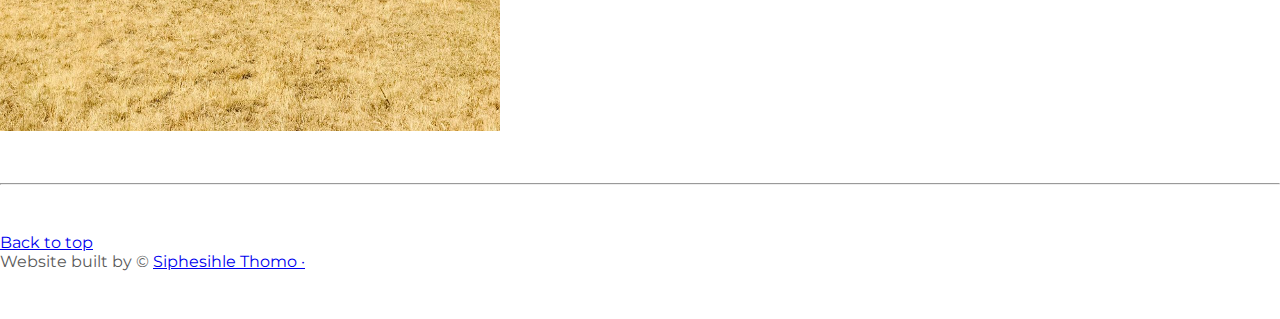
==== commit e116439f: "fixed typos" ====
--- a/index.html
+++ b/index.html
@@ -48,7 +48,7 @@
           <div class="container">
             <div class="carousel-caption">
               <h1>Welcome.</h1>
-              <p>A very warm welcome to Elangwane M.S.T Academy, I hope that our website provides you with a comprehensive introduction to our values, expectations and way of working. We place a strong emphasis on working hard, supporting one another and good standards of behaviour and courtesy.</p>
+              <p>A very warm welcome to Elangwane M.S.T Academy, I hope that our website provides you with a comprehensive introduction to our values, expectations and way of working. We place a strong emphasis on working hard, supporting one another and good standards of behavior and courtesy.</p>
               <p><a class="btn btn-lg btn-primary" href="#More" role="button">Learn More &raquo;</a></p>
             </div>
           </div>
@@ -75,7 +75,7 @@
         <div class="col-lg-4">
           <img src="/Images/Display4.jpg" width="140" height="140" class="rounded-circle">
           <h2>Sports</h2>
-          <p>We don't have any sporting events at the time of this writting as lockdown restrictions are still in place to ensure the safety of our learners</p>
+          <p>We don't have any sporting events at the time of this writing as lock down restrictions are still in place to ensure the safety of our learners</p>
           <p><a class="btn btn-primary" href="#" role="button">View details &raquo;</a></p>
         </div>
       </div>
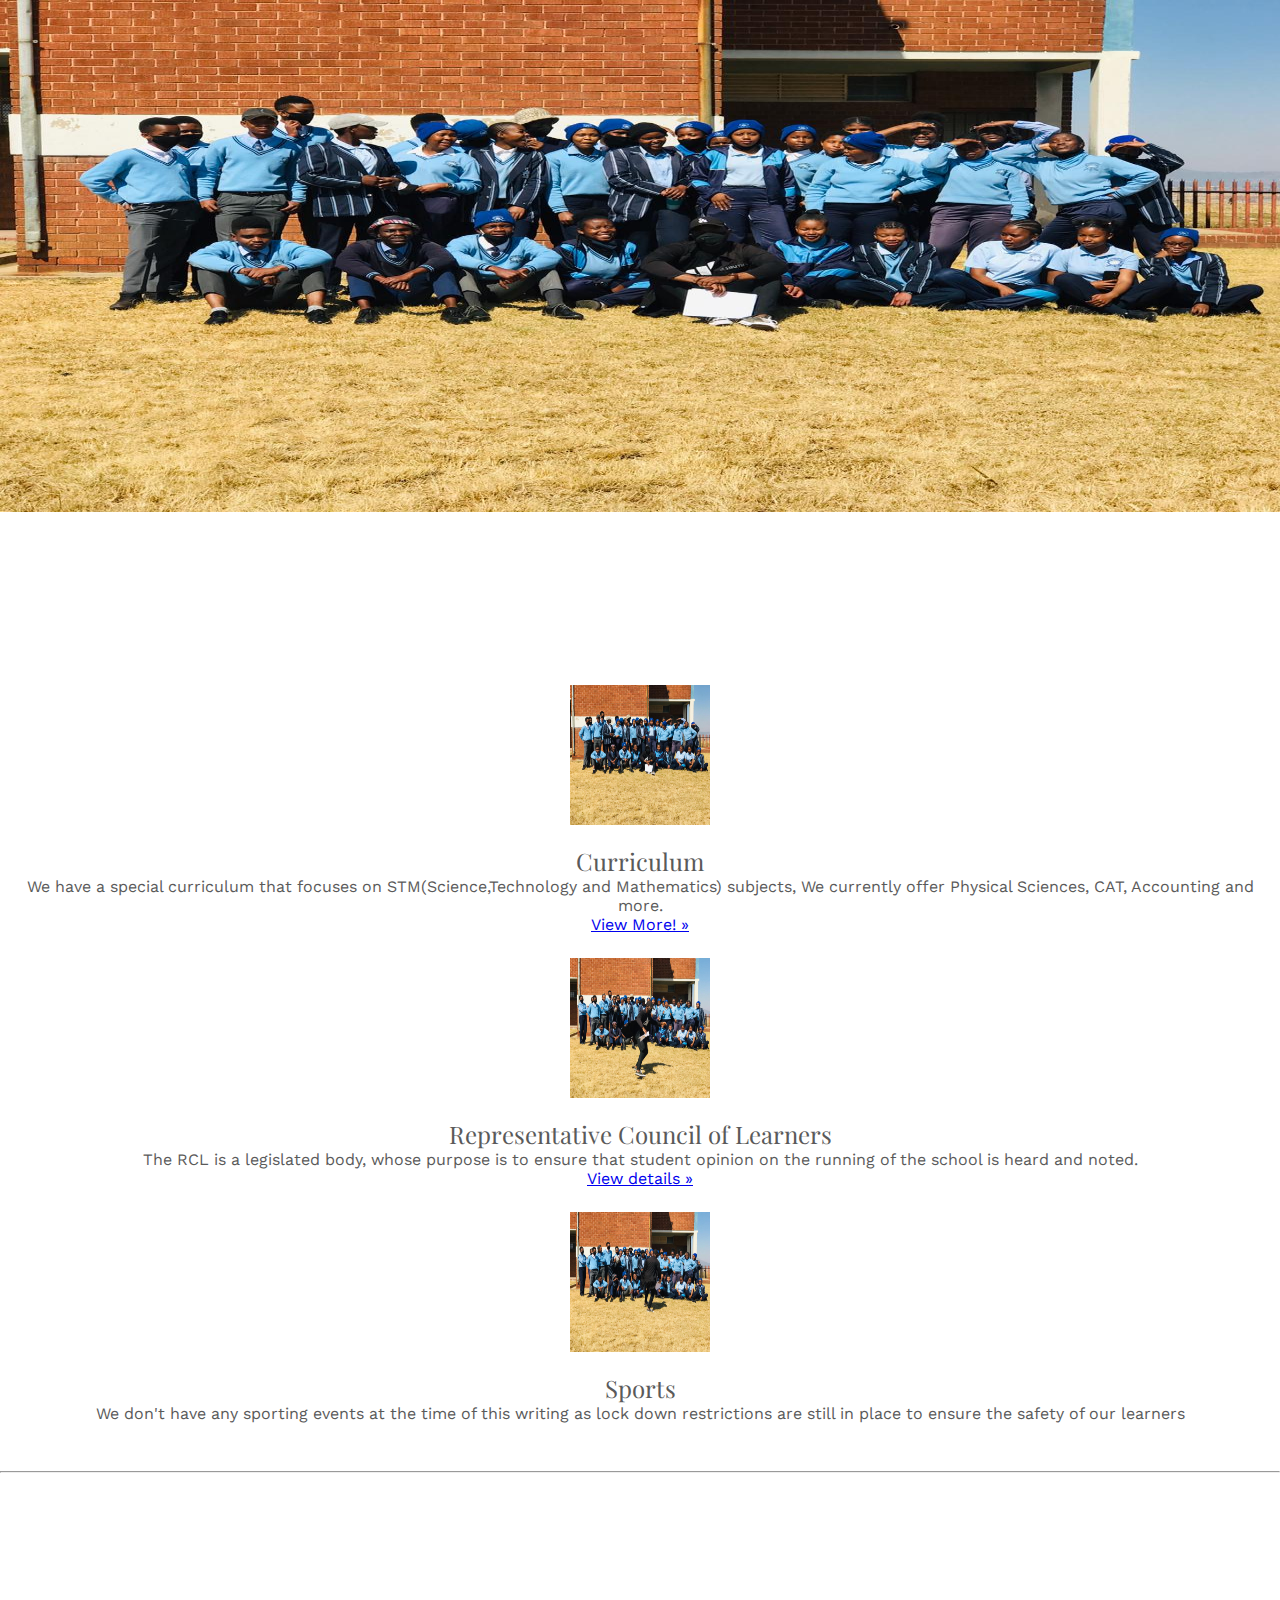
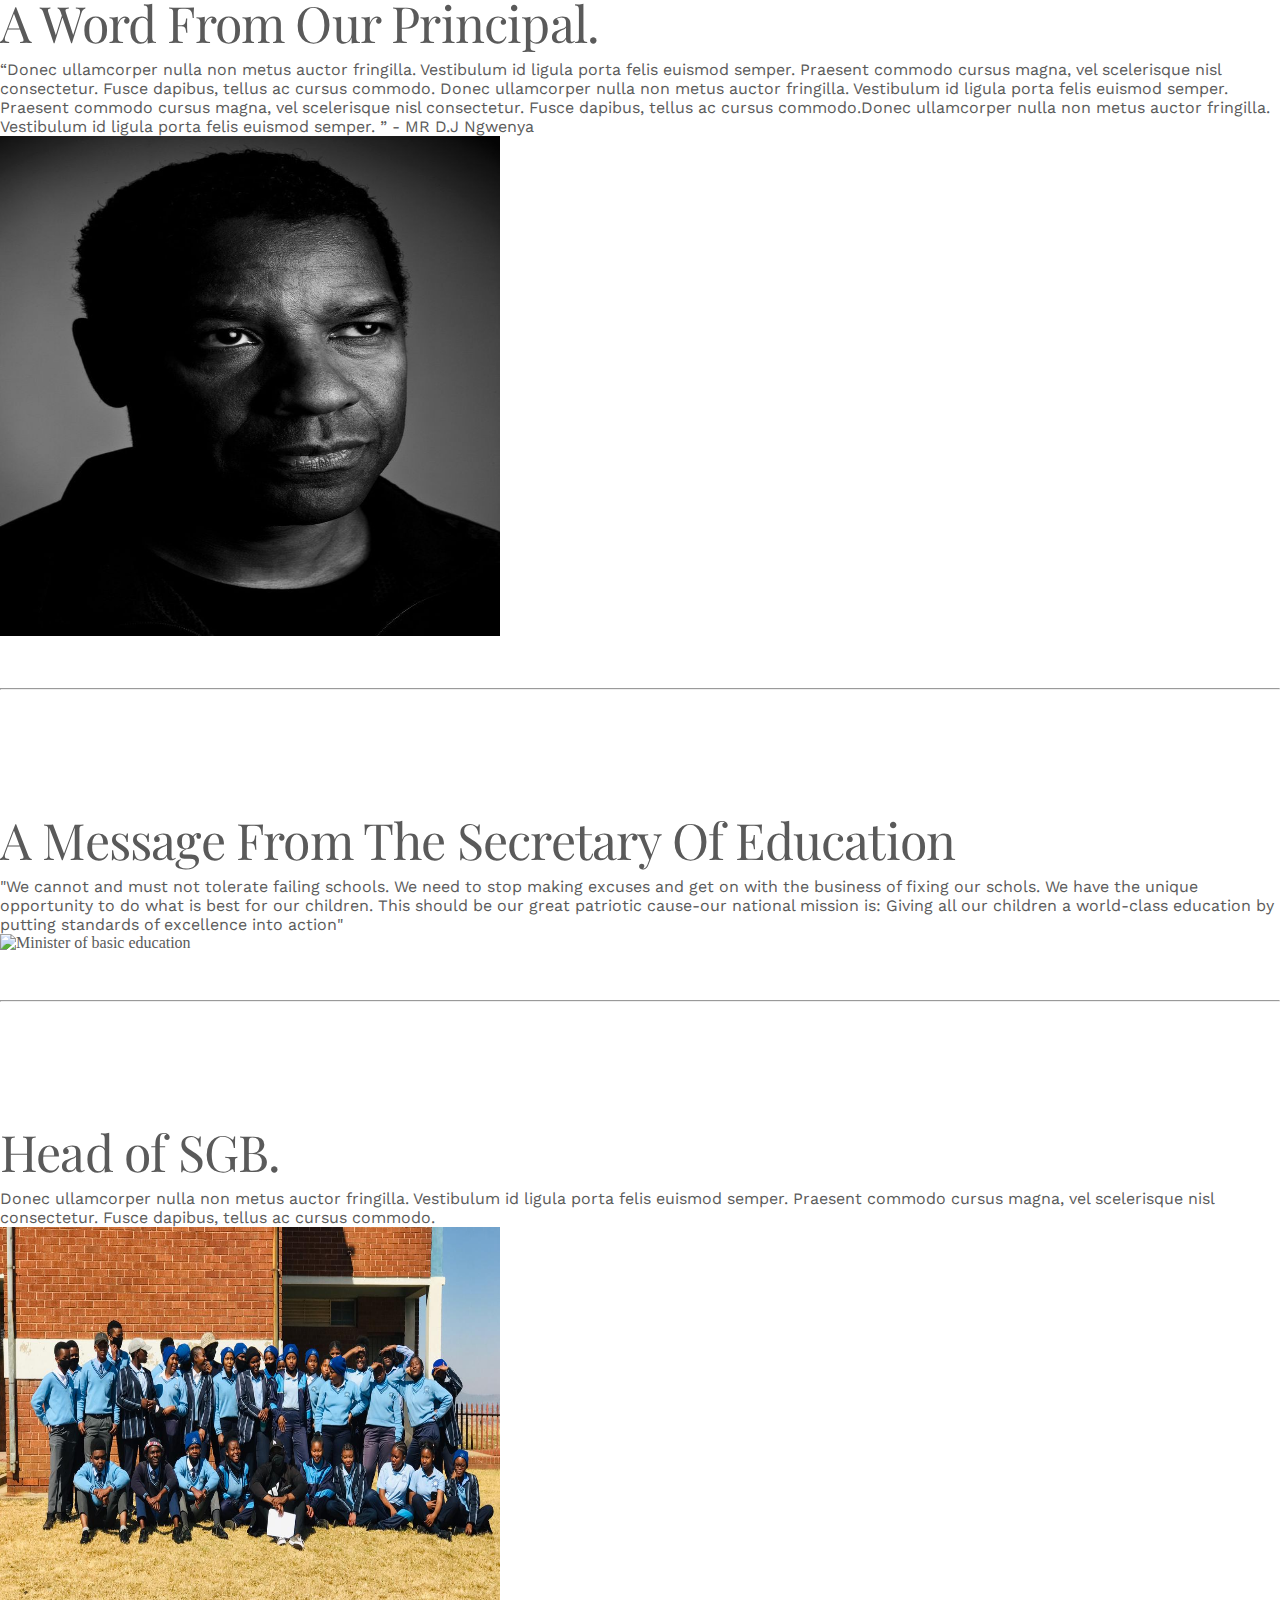
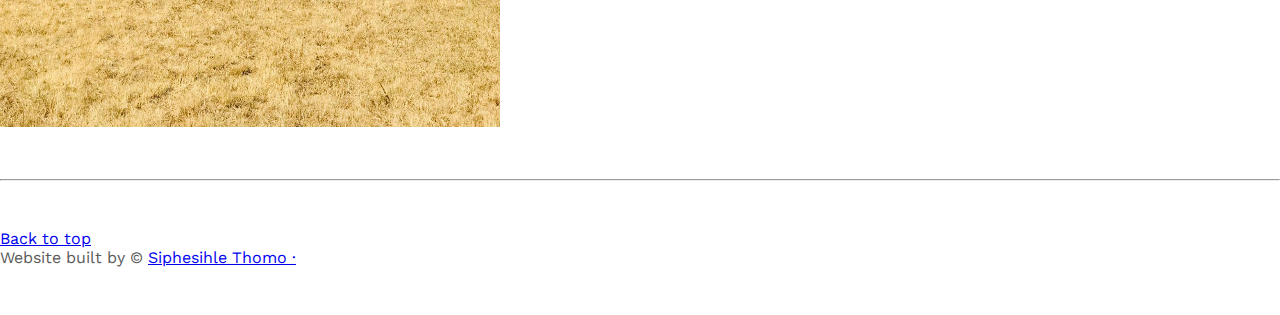
==== commit 8ce34cf9: "updated fonts and links" ====
--- a/index.html
+++ b/index.html
@@ -8,7 +8,7 @@
     <meta name="generator" content="Jekyll v4.0.1">
     <title>Elangwane M.S.T.A</title>
     <link href="https://cdn.jsdelivr.net/npm/bootstrap@5.0.0-beta2/dist/css/bootstrap.min.css" rel="stylesheet" integrity="sha384-BmbxuPwQa2lc/FVzBcNJ7UAyJxM6wuqIj61tLrc4wSX0szH/Ev+nYRRuWlolflfl" crossorigin="anonymous">
-    <link href="/css/styles.css" rel="stylesheet">
+    <link href="css/styles.css" rel="stylesheet">
   </head>
 
 <body>
@@ -24,13 +24,13 @@
         <div class="collapse navbar-collapse" id="navbarSupportedContent">
           <ul class="navbar-nav ms-auto">
             <li class="nav-item">
-              <a href="/html/about.html" class="nav-link">About</a>
+              <a href="about.html" class="nav-link">About</a>
             </li>
             <li class="nav-item">
-              <a href="/html/curriculum.html" class="nav-link">Curriculum</a>
+              <a href="curriculum.html" class="nav-link">Curriculum</a>
             </li>
             <li class="nav-item">
-              <a href="/html/contact.html" class="nav-link">Contact</a>
+              <a href="contact.html" class="nav-link">Contact</a>
             </li>
           </ul>
         </div>
@@ -43,7 +43,7 @@
     <div id="myCarousel" class="carousel slide" data-ride="carousel">
       <div class="carousel-inner">
         <div class="carousel-item active">
-          <img class="hero-image" src="/Images/Display2.jpg" width="100%">
+          <img class="hero-image" src="Images/Display2.jpg" width="100%">
           <div class="shadow"></div>
           <div class="container">
             <div class="carousel-caption">
@@ -61,22 +61,22 @@
       <!-- Three columns of text below the carousel -->
       <div class="row" id="More">
         <div class="col-lg-4">
-          <img src="/Images/Display2.jpg" width="140" height="140" class="rounded-circle">
+          <img src="Images/Display2.jpg" width="140" height="140" class="rounded-circle">
           <h2>Curriculum</h2>
           <p>We have a special curriculum that focuses on STM(Science,Technology and Mathematics) subjects, We currently offer Physical Sciences, CAT, Accounting and more.</p>
-          <p><a class="btn btn-primary" href="/html/curriculum.html" role="button">View More! &raquo;</a></p>
+          <p><a class="btn btn-primary" href="curriculum.html" role="button">View More! &raquo;</a></p>
         </div>
         <div class="col-lg-4">
-          <img src="/Images/Display3.jpg" width="140" height="140" class="rounded-circle">
+          <img src="Images/Display3.jpg" width="140" height="140" class="rounded-circle">
           <h2>Representative Council of Learners</h2>
           <p>The RCL is a legislated body, whose purpose is to ensure that student opinion on the running of the school is heard and noted.</p>
-          <p><a class="btn btn-primary" href="/html/lrc.html" role="button">View details &raquo;</a></p>
+          <p><a class="btn btn-primary" href="lrc.html" role="button">View details &raquo;</a></p>
         </div>
         <div class="col-lg-4">
-          <img src="/Images/Display4.jpg" width="140" height="140" class="rounded-circle">
+          <img src="Images/Display4.jpg" width="140" height="140" class="rounded-circle">
           <h2>Sports</h2>
           <p>We don't have any sporting events at the time of this writing as lock down restrictions are still in place to ensure the safety of our learners</p>
-          <p><a class="btn btn-primary" href="#" role="button">View details &raquo;</a></p>
+          <!-- <p><a class="btn btn-primary" href="#" role="button">View details &raquo;</a></p> -->
         </div>
       </div>
 
@@ -91,7 +91,7 @@
               <p class="lead" style="text-align: left;">&ldquo;Donec ullamcorper nulla non metus auctor fringilla. Vestibulum id ligula porta felis euismod semper. Praesent commodo cursus magna, vel scelerisque nisl consectetur. Fusce dapibus, tellus ac cursus commodo. Donec ullamcorper nulla non metus auctor fringilla. Vestibulum id ligula porta felis euismod semper. Praesent commodo cursus magna, vel scelerisque nisl consectetur. Fusce dapibus, tellus ac cursus commodo.Donec ullamcorper nulla non metus auctor fringilla. Vestibulum id ligula porta felis euismod semper. &rdquo; - MR D.J Ngwenya</p>
             </div>
             <div class="col-md-5">
-              <img src="/Images/Principal.jpg" class="featurette-image img-lg img-fluid mx-auto" width="500" height="500">
+              <img src="Images/Principal.jpg" class="featurette-image img-lg img-fluid mx-auto" width="500" height="500">
             </div>
         </div>
       
@@ -115,7 +115,7 @@
           <p class="lead">Donec ullamcorper nulla non metus auctor fringilla. Vestibulum id ligula porta felis euismod semper. Praesent commodo cursus magna, vel scelerisque nisl consectetur. Fusce dapibus, tellus ac cursus commodo.</p>
         </div>
         <div class="col-md-5">
-          <img src="/Images/Display2.jpg" class="featurette-image img-lg img-fluid mx-auto" width="500" height="500">
+          <img src="Images/Display2.jpg" class="featurette-image img-lg img-fluid mx-auto" width="500" height="500">
         </div>
       </div>
 
--- a/css/styles.css
+++ b/css/styles.css
@@ -1,4 +1,5 @@
-@import url("https://fonts.googleapis.com/css2?family=Montserrat:wght@300;400&family=Playfair+Display:wght@400;500;600;700;800;900&display=swap");
+@import url("https://fonts.googleapis.com/css2?family=Playfair+Display:wght@400;500;600;700;800;900&display=swap");
+@import url("https://fonts.googleapis.com/css2?family=Work+Sans:wght@100;200;300;400&display=swap");
 
 * {
   padding: 0;
@@ -16,12 +17,14 @@
   text-align: center;
 }
 
-p,
-h1 {
-  font-family: "Montserrat", sans-serif;
+p {
+  font-family: "Work Sans", sans-serif;
+  /* font-family: "Montserrat", sans-serif; */
 }
 
-#navigation {
+#navigation,
+h1,
+h2 {
   font-family: "Playfair Display", serif;
 }
 
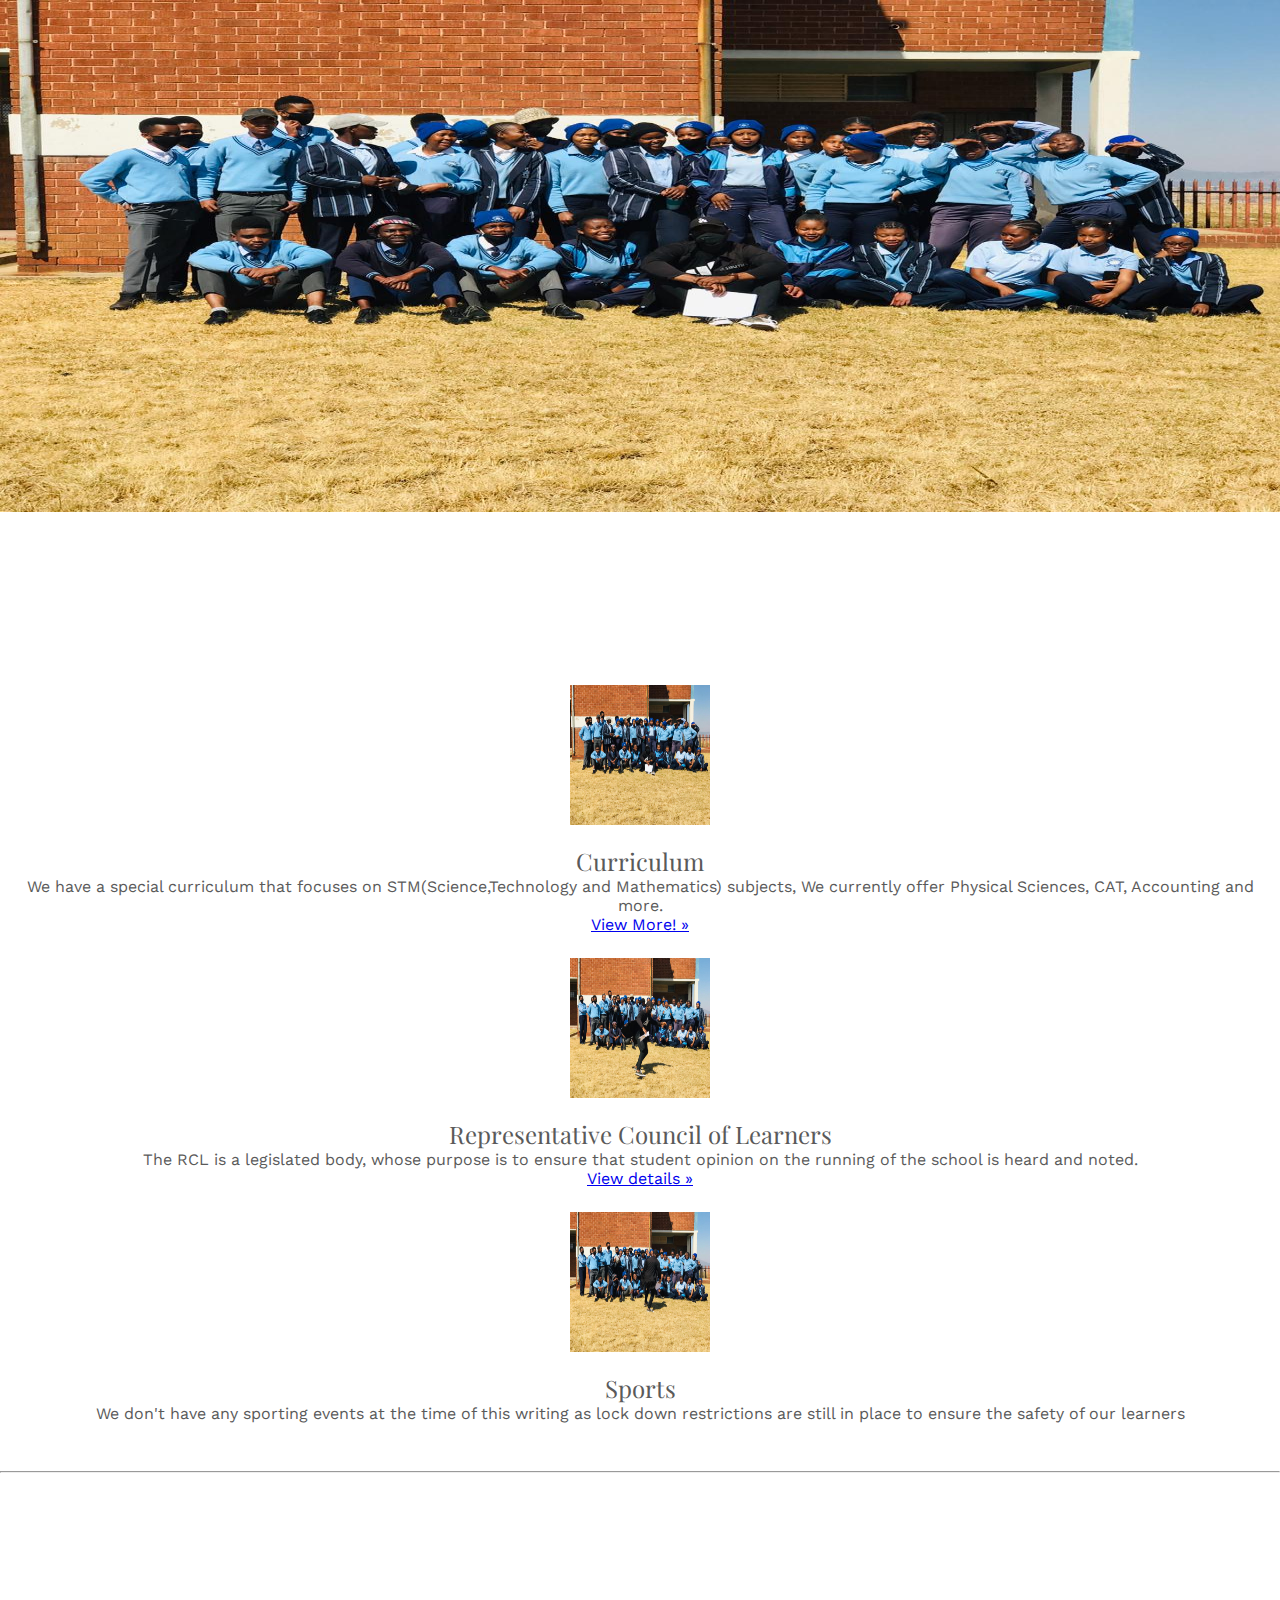
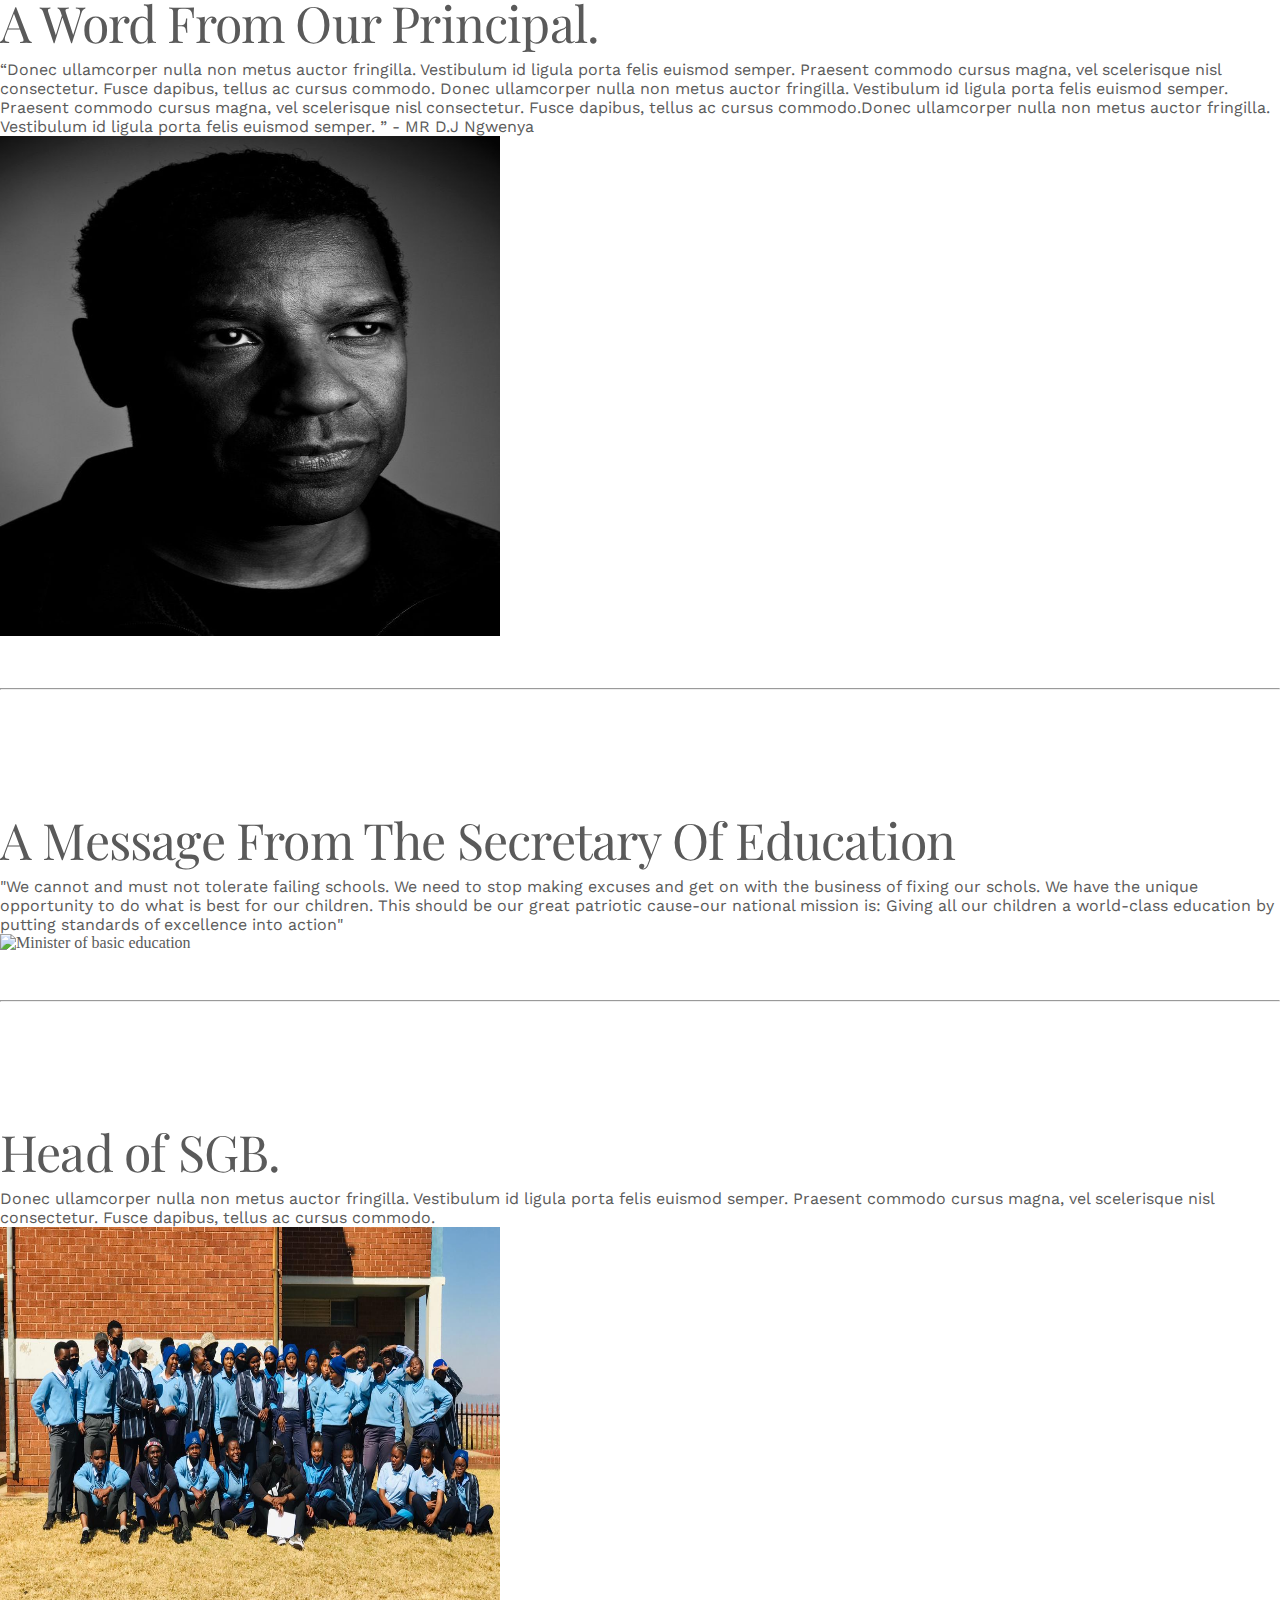
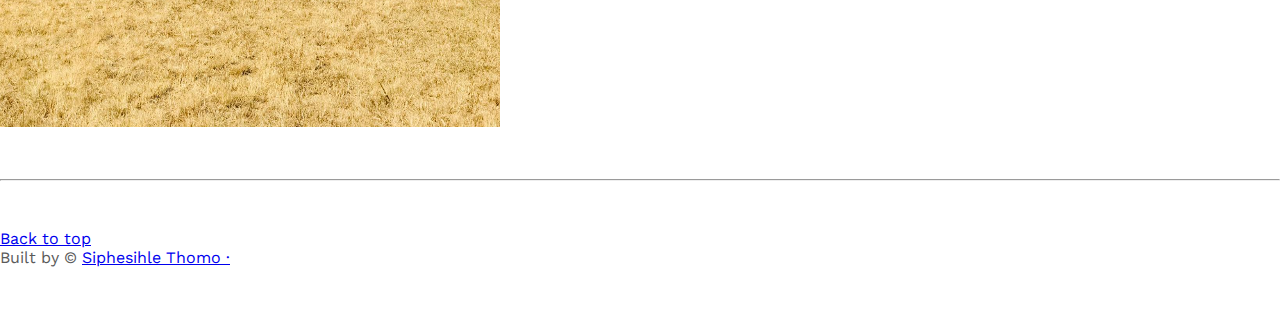
==== commit 37d1249e: "updated href" ====
--- a/index.html
+++ b/index.html
@@ -126,7 +126,7 @@
       <!-- FOOTER -->
       <footer id="footer"  class="container">
         <p class="float-right"><a href="#">Back to top</a></p>
-        <p>Website built by &copy; <a href="mailto:seansthomo@gmail.com">Siphesihle Thomo &middot;</p>
+        <p>Built by &copy; <a href="https://siphesihlethomo.com/">Siphesihle Thomo &middot;</p>
       </footer>
   </main>
 
